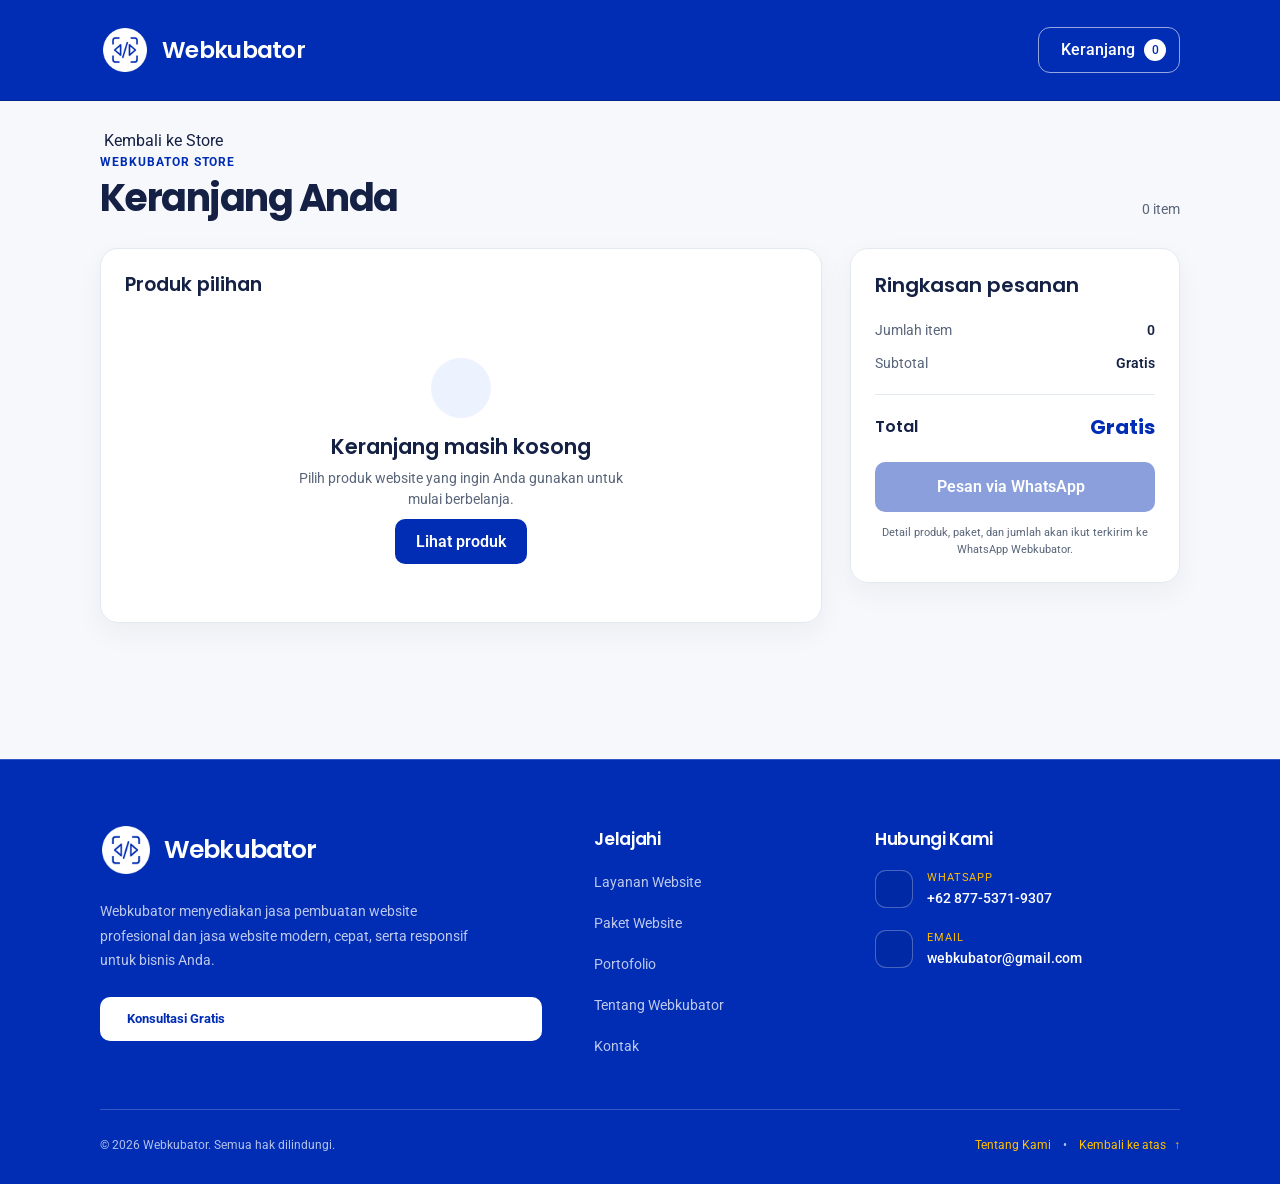
==== store/cart.html @ 98b0c4ca "feat: add cart and product variants" ====
<!doctype html>
<html lang="id">
<head>
  <meta charset="utf-8">
  <meta name="viewport" content="width=device-width, initial-scale=1">
  <meta name="theme-color" content="#012db5">
  <meta name="description" content="Keranjang produk website siap pakai Webkubator.">
  <meta name="robots" content="noindex,follow">
  <link rel="icon" type="image/png" href="../assets/images/favicon.png">
  <link rel="preconnect" href="https://fonts.googleapis.com">
  <link rel="preconnect" href="https://fonts.gstatic.com" crossorigin>
  <link rel="preconnect" href="https://cdn-uicons.flaticon.com">
  <link href="https://fonts.googleapis.com/css2?family=Poppins:wght@500;600;700&family=Roboto:wght@400;500;600;700&display=swap" rel="stylesheet">
  <link rel="stylesheet" href="https://cdn-uicons.flaticon.com/3.0.0/uicons-regular-rounded/css/uicons-regular-rounded.css">
  <link rel="stylesheet" href="store.css?v=20260922-1">
  <link rel="stylesheet" href="store-overrides.css?v=20260922-6">
  <link rel="stylesheet" href="cart.css?v=20260923-1">
  <script src="cart.js?v=20260923-1" defer></script>
  <title>Keranjang — Webkubator Store</title>
</head>
<body>
  <a class="skip-link" href="#cart-page">Lewati ke keranjang</a>
  <header class="store-header">
    <div class="container header-inner">
      <a class="brand" href="./" aria-label="Webkubator Store, kembali ke katalog">
        <span class="brand-mark"><img src="../assets/images/logo-white.webp" width="48" height="48" alt=""></span>
        <span>Webkubator</span>
      </a>
      <a class="favorites-toggle product-cart-link" id="cart-link" href="cart.html" aria-label="Keranjang belanja, 0 produk">
        <i class="fi fi-rr-shopping-cart" aria-hidden="true"></i>
        <span class="favorites-label">Keranjang</span><span class="favorites-count" id="cart-count">0</span>
      </a>
    </div>
  </header>
  <main class="container cart-main" id="cart-page">
    <a class="product-back-link" href="./"><i class="fi fi-rr-arrow-left" aria-hidden="true"></i> Kembali ke Store</a>
    <div class="cart-page-heading"><div><p class="cart-kicker">Webkubator Store</p><h1>Keranjang Anda</h1></div><span id="cart-item-count" role="status" aria-live="polite">0 produk</span></div>
    <div class="cart-layout">
      <section class="cart-list-section" aria-labelledby="cart-list-title">
        <div class="cart-list-heading"><h2 id="cart-list-title">Produk pilihan</h2><button class="cart-clear" id="cart-clear" type="button" hidden><i class="fi fi-rr-trash" aria-hidden="true"></i> Kosongkan keranjang</button></div>
        <div class="cart-items" id="cart-items"></div>
        <section class="cart-empty" id="cart-empty" hidden aria-live="polite">
          <span class="cart-empty-icon"><i class="fi fi-rr-shopping-cart" aria-hidden="true"></i></span>
          <h2>Keranjang masih kosong</h2><p>Pilih produk website yang ingin Anda gunakan untuk mulai berbelanja.</p>
          <a class="button primary" href="./">Lihat produk</a>
        </section>
      </section>
      <aside class="cart-summary" aria-labelledby="summary-title">
        <h2 id="summary-title">Ringkasan pesanan</h2>
        <div class="summary-row"><span>Jumlah item</span><strong id="summary-quantity">0</strong></div>
        <div class="summary-row"><span>Subtotal</span><strong id="summary-subtotal">Gratis</strong></div>
        <div class="summary-divider"></div>
        <div class="summary-total"><span>Total</span><strong id="summary-total">Gratis</strong></div>
        <a class="button primary cart-checkout" id="cart-checkout" href="#" target="_blank" rel="noopener" aria-disabled="true">Pesan via WhatsApp <i class="fi fi-rr-arrow-up-right" aria-hidden="true"></i></a>
        <p class="summary-note">Detail produk, paket, dan jumlah akan ikut terkirim ke WhatsApp Webkubator.</p>
      </aside>
    </div>
  </main>
  <footer class="store-footer" aria-label="Informasi Webkubator">
    <div class="store-footer-inner">
      <div class="store-footer-grid">
        <div class="store-footer-brand">
          <a class="store-footer-brand-link" href="../" aria-label="Webkubator, kembali ke halaman utama"><span class="store-footer-mark"><img src="../assets/images/logo-white.webp" alt="Webkubator" width="52" height="52"></span><span>Webkubator</span></a>
          <p class="store-footer-description">Webkubator menyediakan jasa pembuatan website profesional dan jasa website modern, cepat, serta responsif untuk bisnis Anda.</p>
          <a class="store-footer-cta" href="../#contactus"><i class="fi fi-rr-paper-plane" aria-hidden="true"></i> Konsultasi Gratis</a>
        </div>
        <nav class="store-footer-nav" aria-label="Navigasi footer"><h2 class="store-footer-heading">Jelajahi</h2><ul class="store-footer-links"><li><a href="../#service">Layanan Website</a></li><li><a href="../#pricing">Paket Website</a></li><li><a href="../portofolio/">Portofolio</a></li><li><a href="../about/">Tentang Webkubator</a></li><li><a href="../#contactus">Kontak</a></li></ul></nav>
        <div class="store-footer-contact"><h2 class="store-footer-heading">Hubungi Kami</h2><address class="store-footer-address"><a href="https://wa.me/6287753719307" target="_blank" rel="noopener"><span class="store-footer-contact-icon"><i class="fi fi-rr-phone-call" aria-hidden="true"></i></span><span><small>WhatsApp</small><strong>+62 877-5371-9307</strong></span></a><a href="mailto:webkubator@gmail.com"><span class="store-footer-contact-icon"><i class="fi fi-rr-envelope" aria-hidden="true"></i></span><span><small>Email</small><strong>webkubator@gmail.com</strong></span></a></address></div>
      </div>
      <div class="store-footer-bottom"><p>© 2026 Webkubator. Semua hak dilindungi.</p><div class="store-footer-legal"><a href="../about/">Tentang Kami</a><span aria-hidden="true">•</span><a href="#cart-page">Kembali ke atas <span aria-hidden="true">↑</span></a></div></div>
    </div>
  </footer>
</body>
</html>
---- store/store.css ----
:root{--blue:#012db5;--blue-hover:#00258e;--ink:#142044;--muted:#596579;--line:#e4e8f0;--soft:#f5f7fc;--white:#fff;--radius:16px;--heading:'Poppins',Arial,sans-serif;--body:'Roboto',Arial,sans-serif}
*{box-sizing:border-box}body{margin:0;background:var(--white);color:var(--ink);font:400 16px/1.5 var(--body)}button,input,select{font:inherit}button,a,input,select{-webkit-tap-highlight-color:transparent}button,a{touch-action:manipulation}button{cursor:pointer}button:disabled{cursor:default;opacity:.4}a{color:inherit;text-decoration:none}button{color:inherit}img{display:block;max-width:100%}button,select,input{min-height:44px}button:focus-visible,a:focus-visible,select:focus-visible,input:focus-visible{outline:3px solid var(--blue);outline-offset:4px}input[type=radio],input[type=checkbox]{min-height:0;accent-color:var(--blue)}[hidden]{display:none!important}h1,h2,h3,p{margin:0}h1,h2,h3{font-family:var(--heading);font-weight:600}button{transition:background .18s,color .18s,border-color .18s,box-shadow .18s}.icon{width:22px;height:22px;fill:none;stroke:currentColor;stroke-width:1.8;stroke-linecap:round;stroke-linejoin:round;flex-shrink:0}.icon-library{position:absolute;width:0;height:0;overflow:hidden}.container{width:min(1080px,calc(100% - 64px));margin-inline:auto}.skip-link{position:fixed;top:-100px;left:16px;padding:12px 20px;background:var(--blue);color:var(--white);z-index:50}.skip-link:focus{top:12px}
.store-header{border-bottom:1px solid var(--line);background:var(--white)}.header-inner{min-height:100px;display:flex;justify-content:space-between;align-items:center;gap:20px}.brand{display:flex;align-items:center;gap:12px;font:600 23px/1 var(--heading);letter-spacing:-.7px}.brand-mark{display:grid;place-items:center;width:50px;height:50px;border-radius:50%;background:var(--blue)}.brand-mark img{width:44px;height:44px;object-fit:contain}.store-tag{align-self:center;padding:6px 9px;border-radius:6px;background:#edf2ff;color:var(--blue);font:500 12px/1 var(--heading);letter-spacing:0;margin-left:3px}.favorites-toggle{display:flex;align-items:center;justify-content:center;gap:9px;min-height:46px;background:var(--white);border:1px solid var(--line);border-radius:12px;padding:9px 13px;color:var(--ink);font-weight:500}.favorites-toggle:hover{border-color:var(--blue);color:var(--blue)}.favorites-toggle[aria-pressed=true]{background:var(--blue);border-color:var(--blue);color:var(--white)}.favorites-count{display:grid;place-items:center;min-width:22px;height:22px;border-radius:50%;font-size:12px;background:#edf2ff;color:var(--blue)}
.store-main{padding-top:32px}.search-row{display:flex;align-items:flex-end;gap:12px}.search-field{flex:1;min-width:0}.search-field>label{display:block;font-size:13px;font-weight:500;margin-bottom:7px;color:var(--muted)}.search-input-wrap{display:flex;align-items:center;border:1px solid #c9d1e0;border-radius:12px;padding-left:18px;gap:12px;background:var(--white);box-shadow:0 3px 8px #14204404}.search-input-wrap:focus-within{border-color:var(--blue);box-shadow:0 0 0 3px #012db514}.search-input-wrap>.icon{color:var(--muted)}.search-input-wrap input{width:100%;height:54px;min-width:0;border:0;background:transparent;padding:12px 14px 12px 0;color:var(--ink);outline:none!important}.search-input-wrap input::placeholder{color:var(--muted)}.filter-toggle{display:flex;align-items:center;justify-content:center;gap:10px;height:56px;padding:12px 22px;background:var(--blue);color:var(--white);border:1px solid var(--blue);border-radius:12px;font-weight:500}.filter-toggle:hover{background:var(--blue-hover)}.filter-count{font-size:12px;background:white;color:var(--blue);border-radius:50%;width:20px;height:20px;line-height:20px}
.category-slider{display:flex;align-items:center;gap:10px;margin:24px 0 32px;min-width:0}.category-track{display:flex;align-items:stretch;gap:10px;min-width:0;flex:1;overflow-x:auto;scroll-snap-type:x proximity;scrollbar-width:thin;scrollbar-color:#dbe2f0 transparent;padding:5px 3px 10px;overscroll-behavior-x:contain}.category{flex-shrink:0;scroll-snap-align:start;display:flex;align-items:center;justify-content:center;gap:9px;min-height:48px;padding:9px 16px;border:1px solid var(--line);border-radius:10px;background:var(--white);font-size:14px;font-weight:500;white-space:nowrap}.category>.icon{width:19px;height:19px;color:var(--muted)}.category:hover{border-color:#7d99ec;background:var(--soft)}.category[aria-pressed=true]{background:var(--blue);color:var(--white);border-color:var(--blue);box-shadow:0 4px 10px #012db51a}.category[aria-pressed=true]>.icon{color:inherit}.slider-arrow{display:grid;place-items:center;width:44px;flex-shrink:0;border:1px solid var(--line);background:var(--white);border-radius:50%;margin-bottom:5px}.slider-arrow:hover:not(:disabled){background:var(--soft);border-color:var(--blue);color:var(--blue)}.slider-arrow.previous .icon{transform:rotate(180deg)}
.catalog{scroll-margin-top:20px;min-height:380px}.catalog-heading{display:flex;justify-content:space-between;align-items:center;gap:16px;margin-bottom:10px}.catalog-heading h1{font-size:24px;letter-spacing:-.7px}.catalog-heading>span{font-size:14px;color:var(--muted);white-space:nowrap}.demo-note{font-size:13px;color:var(--muted);margin-bottom:24px;max-width:65ch}.active-filters{display:flex;align-items:center;flex-wrap:wrap;gap:8px 16px;margin-bottom:20px;font-size:14px;color:var(--muted)}.active-filters button{border:0;background:transparent;color:var(--blue);text-decoration:underline;padding:0 4px;font-weight:500}.product-grid{display:grid;grid-template-columns:repeat(2,minmax(0,1fr));gap:28px 24px;min-height:100px}.product-card{min-width:0;background:var(--white);border:1px solid var(--line);border-radius:var(--radius);padding:10px;box-shadow:0 4px 18px #16224505;transition:box-shadow .2s,border-color .2s}.product-card:hover{border-color:#b1c3ee;box-shadow:0 8px 24px #1622450d}.product-visual{position:relative;aspect-ratio:16/9;border-radius:10px;overflow:hidden;background:var(--soft)}.product-visual img{width:100%;height:100%;object-fit:cover}.product-favorite{position:absolute;right:10px;top:10px;width:44px;height:44px;min-height:44px;display:grid;place-items:center;background:var(--white);color:#344563;border:1px solid #e4e8f0;border-radius:50%;box-shadow:0 2px 8px #14204410}.product-favorite:hover{color:var(--blue);background:#edf2ff}.product-favorite[aria-pressed=true]{color:var(--blue);border-color:#ccd8ff}.product-favorite[aria-pressed=true] .icon{fill:currentColor}.product-info{padding:18px 10px 12px}.product-category{display:block;font-size:12px;font-weight:500;color:var(--muted);margin-bottom:5px}.product-info h2{font-size:19px;line-height:1.5;letter-spacing:-.4px;overflow-wrap:anywhere;margin-bottom:9px}.price-line{display:flex;flex-wrap:wrap;align-items:baseline;gap:5px 10px;font-variant-numeric:tabular-nums}.current-price{color:var(--blue);font-weight:700;font-size:20px}.old-price{font-size:14px;color:var(--muted)}.price-free{display:inline-flex;align-items:center;background:#edf2ff;border-radius:6px;padding:2px 9px;font-size:17px}.empty-state{text-align:center;padding:55px 16px 64px}.empty-icon{width:64px;height:64px;display:grid;place-items:center;margin:0 auto 20px;background:#edf2ff;color:var(--blue);border-radius:50%}.empty-icon .icon{width:28px;height:28px}.empty-state h2{font-size:21px;margin-bottom:8px}.empty-state p{color:var(--muted);margin-bottom:22px}.button{border:1px solid transparent;border-radius:10px;min-height:48px;padding:12px 20px;font-weight:600}.primary{background:var(--blue);color:white}.primary:hover{background:var(--blue-hover)}.secondary{background:var(--white);color:var(--ink);border-color:#c9d1e0}.secondary:hover{background:var(--soft)}.notice{padding:24px;border:1px solid var(--line);border-radius:var(--radius);margin:20px 0}.store-footer{display:flex;justify-content:space-between;gap:16px;border-top:1px solid var(--line);margin-top:56px;padding:24px 0 32px;color:var(--muted);font-size:13px}.store-footer a{color:var(--blue);min-height:44px;display:flex;align-items:center;gap:8px}.store-footer>span{padding-top:12px}
dialog{width:min(440px,calc(100% - 32px));border:0;border-radius:22px;padding:28px;color:var(--ink);background:var(--white);box-shadow:0 24px 80px #0c1b4440;max-height:calc(100dvh - 32px);overflow-y:auto}dialog::backdrop{background:#0c183e80}dialog[open]{animation:dialog-enter .2s ease-out}.dialog-heading{display:flex;align-items:center;justify-content:space-between;gap:16px;margin-bottom:24px}.dialog-heading h2{font-size:22px}.icon-button{width:44px;display:grid;place-items:center;background:var(--soft);border:0;border-radius:50%}fieldset{border:0;padding:0;margin:0 0 24px}legend,.sort-label{font-weight:600;margin-bottom:12px;display:block}.price-options{display:grid;grid-template-columns:repeat(3,1fr);gap:10px}.price-options label{position:relative;display:flex;align-items:center;justify-content:center;border:1px solid #c9d1e0;border-radius:10px;min-height:48px;cursor:pointer;gap:7px;font-size:14px}.price-options label:has(:checked){border-color:var(--blue);color:var(--blue);background:#edf2ff}.price-options input{width:15px;height:15px;margin:0}.discount-option{display:flex;align-items:center;gap:10px;min-height:44px;margin-bottom:24px;cursor:pointer}.discount-option input{width:18px;height:18px}select{display:block;width:100%;height:50px;padding:8px 12px;background:var(--white);border:1px solid #c9d1e0;color:var(--ink);border-radius:10px}.dialog-actions{display:grid;grid-template-columns:1fr 2fr;gap:12px;margin-top:32px}.toast{position:fixed;bottom:24px;left:50%;transform:translate(-50%,12px);z-index:10;max-width:calc(100% - 32px);padding:12px 18px;border-radius:12px;background:var(--ink);color:var(--white);font-size:14px;opacity:0;pointer-events:none;transition:opacity .2s,transform .2s}.toast.is-visible{opacity:1;transform:translate(-50%,0)}@keyframes dialog-enter{from{opacity:0;transform:translateY(10px)}to{opacity:1;transform:translateY(0)}}
@media(max-width:700px){.container{width:calc(100% - 32px)}.header-inner{min-height:80px;gap:12px}.brand{font-size:20px;gap:9px}.brand-mark{width:42px;height:42px}.brand-mark img{width:38px;height:38px}.store-tag{font-size:10px;margin-left:0;padding:5px 6px}.favorites-label{display:none}.favorites-toggle{padding:8px;gap:5px;min-width:48px;border:0}.favorites-toggle>.icon{width:23px;height:23px}.favorites-count{min-width:18px;height:18px;font-size:11px}.store-main{padding-top:22px}.search-input-wrap{padding-left:13px;gap:9px}.search-input-wrap input{height:50px;font-size:16px}.filter-toggle{height:52px;padding:10px 13px;gap:6px}.filter-toggle .icon{width:21px}.search-row{gap:9px}.category-slider{gap:0;margin:18px 0 24px}.slider-arrow{display:none}.category-track{gap:8px;margin-inline:-3px;padding-bottom:8px}.category{min-height:46px;font-size:13px;padding:9px 12px;gap:7px}.catalog-heading h1{font-size:21px}.catalog-heading>span{font-size:12px}.demo-note{font-size:12px;line-height:1.55;margin-bottom:20px}.product-grid{gap:16px 12px}.product-card{padding:6px;border-radius:13px}.product-visual{border-radius:8px}.product-favorite{top:5px;right:5px;background:#ffffffed;width:44px;height:44px}.product-favorite .icon{width:20px;height:20px}.product-info{padding:12px 5px 9px}.product-category{font-size:11px;margin-bottom:4px}.product-info h2{font-size:14px;line-height:1.5;letter-spacing:-.2px;margin-bottom:7px}.current-price{font-size:16px}.old-price{font-size:12px}.price-free{font-size:14px;padding:2px 7px}.price-line{gap:2px 6px}.store-footer{margin-top:36px;font-size:12px;flex-wrap:wrap}.store-footer>span{padding-top:12px}dialog{padding:24px 20px}.toast{width:max-content;text-align:center}}
@media(max-width:359px){.container{width:calc(100% - 24px)}.brand{font-size:17px;gap:7px}.store-tag{display:none}.product-grid{gap:12px 8px}.product-info h2{font-size:13px}.filter-toggle{padding-inline:10px}.product-info{padding-inline:3px}}
@media(prefers-reduced-motion:reduce){*,*::before,*::after{animation:none!important;transition:none!important;scroll-behavior:auto!important}}
---- store/store-overrides.css ----
:root{--blue:#012db5;--blue-hover:#00258e;--ink:#142044;--muted:#596579;--line:#e4e8f0;--soft:#f5f7fc;--page:#f7f8fc;--white:#fff;--radius:16px;--heading:'Poppins',Arial,sans-serif;--body:'Roboto',Arial,sans-serif}
*{box-sizing:border-box}
body{margin:0;background:var(--page);color:var(--ink);font:400 16px/1.5 var(--body)}
button,input,select{font:inherit}button,a,input,select{-webkit-tap-highlight-color:transparent}button,a{touch-action:manipulation}button{cursor:pointer}button:disabled{cursor:default;opacity:.4}a{color:inherit;text-decoration:none}button{color:inherit}img{display:block;max-width:100%}button,select,input{min-height:44px}button:focus-visible,a:focus-visible,select:focus-visible,input:focus-visible{outline:3px solid var(--blue);outline-offset:4px}input[type=radio],input[type=checkbox]{min-height:0;accent-color:var(--blue)}[hidden]{display:none!important}h1,h2,h3,p{margin:0}h1,h2,h3{font-family:var(--heading);font-weight:600}button{transition:background .18s,color .18s,border-color .18s,box-shadow .18s}
.icon{width:22px;height:22px;fill:none;stroke:currentColor;stroke-width:1.8;stroke-linecap:round;stroke-linejoin:round;flex-shrink:0}.icon-library{position:absolute;width:0;height:0;overflow:hidden}.container{width:min(1080px,calc(100% - 64px));margin-inline:auto}.skip-link{position:fixed;top:-100px;left:16px;padding:12px 20px;background:var(--blue);color:var(--white);z-index:50}.skip-link:focus{top:12px}
.store-header{border-bottom:1px solid #00258e;background:var(--blue);color:var(--white)}
.brand{color:var(--white)}
.store-tag{border-color:rgba(255,255,255,.42);background:transparent;color:var(--white)}
.favorites-toggle{background:transparent;border-color:rgba(255,255,255,.58);color:var(--white)}
.favorites-toggle:hover,.favorites-toggle[aria-pressed=true]{background:rgba(255,255,255,.14);border-color:var(--white);color:var(--white)}
.favorites-count{background:var(--white);color:var(--blue)}
.catalog-heading{margin-bottom:24px}
.catalog-heading>span{font-size:14px;color:var(--muted);white-space:nowrap}
.reset-filters{min-height:42px;padding:8px 14px;border:1px solid #c9d1e0;border-radius:9px;background:var(--white);color:var(--blue);font-size:13px;font-weight:600}
.reset-filters:hover{border-color:var(--blue);background:#edf2ff}
.product-card{box-shadow:0 4px 18px #16224512}
.product-card:hover{box-shadow:0 8px 24px #1622451c}
.product-card{cursor:pointer}
.product-card:focus-visible{outline:3px solid var(--blue);outline-offset:4px}
.product-preview{position:absolute;right:10px;bottom:10px;width:36px;height:36px;min-height:36px;padding:0;display:grid;place-items:center;border:1px solid #dfe5f0;border-radius:50%;background:#ffffffed;color:var(--blue);box-shadow:0 3px 10px #14204418;opacity:.9;transition:transform .18s,opacity .18s}
.product-preview:hover,.product-preview:focus-visible{opacity:1;transform:scale(1.06)}
.product-preview>i.fi{font-size:17px}
.preview-dialog{width:min(1000px,calc(100% - 32px));padding:18px;border-radius:20px}
.preview-dialog .dialog-heading{margin-bottom:12px}
.preview-dialog #preview-image{display:block;width:100%;height:auto;max-height:calc(100dvh - 150px);object-fit:contain;border-radius:12px;background:var(--soft)}
i.fi{display:inline-flex;align-items:center;justify-content:center;font-size:18px;line-height:1;flex-shrink:0}
.favorites-toggle>i.fi{font-size:22px}
.filter-toggle>i.fi{font-size:18px}
.search-input-wrap>i.fi{color:var(--muted);font-size:18px}
.category>i.fi{width:19px;height:19px;color:var(--muted);font-size:17px}
.category[aria-pressed=true]>i.fi{color:inherit}
.slider-arrow>i.fi{font-size:18px}
.slider-arrow.previous>i.fi{transform:rotate(180deg)}
.product-favorite>i.fi{font-size:20px}
.icon-button>i.fi{font-size:20px}
.empty-icon>i.fi{font-size:28px}
.store-footer{display:block;margin-top:64px;padding:64px 0 24px;background:var(--blue);border-top:1px solid rgba(255,255,255,.2);color:var(--white)}
.store-footer-inner{width:min(1080px,calc(100% - 64px));margin-inline:auto}
.store-footer-grid{display:grid;grid-template-columns:minmax(0,1.45fr) minmax(150px,.75fr) minmax(0,1fr);gap:52px;padding-bottom:48px}
.store-footer .store-footer-brand-link{display:inline-flex;align-items:center;gap:12px;color:var(--white);font:600 25px/1.1 var(--heading);letter-spacing:-.035em}
.store-footer-mark{display:grid;place-items:center;width:52px;height:52px}
.store-footer-mark img{width:48px;height:48px;object-fit:contain}
.store-footer-description{max-width:370px;margin:20px 0 24px;color:rgba(255,255,255,.74);font-size:14px;line-height:1.75}
.store-footer-cta{display:inline-flex;align-items:center;gap:9px;min-height:46px;padding:11px 18px;border:1px solid rgba(255,255,255,.84);border-radius:10px;background:var(--white);color:var(--blue);font-weight:700;transition:background .2s,color .2s,transform .2s}
.store-footer-cta:hover,.store-footer-cta:focus-visible{background:#edf2ff;color:var(--blue);transform:translateY(-2px)}
.store-footer-cta>i.fi{font-size:15px}
.store-footer-heading{margin:5px 0 18px;color:var(--white);font:600 17px/1.2 var(--heading);letter-spacing:-.02em}
.store-footer-links{display:grid;gap:11px;padding:0;margin:0;list-style:none}
.store-footer-links a{display:inline-flex;width:max-content;min-height:30px;align-items:center;color:rgba(255,255,255,.74);font-size:14px;transition:color .2s,transform .2s}
.store-footer-links a:hover,.store-footer-links a:focus-visible{color:var(--white);transform:translateX(3px)}
.store-footer-address{display:grid;gap:16px;margin:0;font-style:normal}
.store-footer-address a{display:grid;grid-template-columns:40px 1fr;gap:12px;align-items:center;min-height:44px;color:rgba(255,255,255,.74);transition:color .2s,transform .2s}
.store-footer-address a:hover,.store-footer-address a:focus-visible{color:var(--white);transform:translateX(3px)}
.store-footer-contact-icon{display:grid;place-items:center;width:38px;height:38px;border:1px solid rgba(255,255,255,.28);border-radius:11px;background:rgba(0,37,142,.38);color:#ffbe00}
.store-footer-contact-icon>i.fi{font-size:15px}
.store-footer-address small,.store-footer-address strong{display:block}
.store-footer-address small{margin-bottom:2px;color:#ffbe00;font-size:11px;letter-spacing:.08em;text-transform:uppercase}
.store-footer-address strong{color:var(--white);font:500 14px/1.4 var(--body)}
.store-footer-bottom{display:flex;justify-content:space-between;align-items:center;gap:20px;padding-top:20px;border-top:1px solid rgba(255,255,255,.2);color:rgba(255,255,255,.7);font-size:12px}
.store-footer-bottom p{margin:0}
.store-footer-legal{display:flex;align-items:center;gap:12px}
.store-footer-legal a{min-height:30px;display:inline-flex;align-items:center;color:#ffbe00;transition:color .2s}
.store-footer-legal a:hover,.store-footer-legal a:focus-visible{color:var(--white)}
@media(max-width:700px){
  .container{width:calc(100% - 20px)}
  .store-main{padding-inline:0}
  .store-footer{margin-top:48px;padding:50px 0 22px}
  .store-footer-inner{width:calc(100% - 20px)}
  .store-footer-grid{grid-template-columns:1fr;gap:34px;padding-bottom:34px}
  .store-footer-brand-link{font-size:22px}
  .store-footer-description{margin:16px 0 20px}
  .store-footer-cta{width:100%;max-width:300px}
  .store-footer-bottom{align-items:flex-start;flex-direction:column;gap:12px}
  .store-footer-bottom p{font-size:11px}
  .store-footer-legal{flex-wrap:wrap;gap:9px;font-size:11px}
  .category-track{margin-inline:0}
  .catalog-heading{margin-bottom:20px}
  .catalog-heading>span{font-size:12px}
  .favorites-toggle>i.fi{font-size:23px}
  .product-category{font-size:10px}
  .product-info h2{font-size:12px;line-height:1.35;display:-webkit-box;-webkit-box-orient:vertical;-webkit-line-clamp:2;overflow:hidden}
  .product-preview{right:6px;bottom:6px;width:32px;height:32px;min-height:32px}
}
@media(min-width:901px){
  .product-grid{grid-template-columns:repeat(4,minmax(0,1fr));gap:24px 18px}
  .product-info h2{font-size:17px}
}
---- store/cart.css ----
.cart-main{padding-top:28px;padding-bottom:72px}.cart-page-heading{display:flex;align-items:end;justify-content:space-between;gap:20px;margin-bottom:28px}.cart-kicker{margin-bottom:5px;color:var(--blue);font-size:12px;font-weight:700;letter-spacing:.08em;text-transform:uppercase}.cart-page-heading h1{color:var(--ink);font:700 clamp(26px,3vw,38px)/1.15 var(--heading);letter-spacing:-.04em}.cart-page-heading>span{color:var(--muted);font-size:14px}.cart-layout{display:grid;grid-template-columns:minmax(0,1fr) 330px;align-items:start;gap:28px}.cart-list-section{min-width:0;padding:24px;border:1px solid var(--line);border-radius:18px;background:var(--white);box-shadow:0 10px 28px #1420440d}.cart-list-heading{display:flex;align-items:center;justify-content:space-between;gap:16px;margin-bottom:18px}.cart-list-heading h2{font:600 19px/1.25 var(--heading)}.cart-clear{display:inline-flex;align-items:center;gap:7px;min-height:40px;padding:8px 11px;border:1px solid #f2c6cd;border-radius:9px;background:#fff7f8;color:#b42336;font-size:12px;font-weight:700}.cart-clear:hover,.cart-clear:focus-visible{background:#ffedf0}.cart-clear>i.fi{font-size:14px}.cart-items{display:grid;gap:14px}.cart-item{display:grid;grid-template-columns:118px minmax(0,1fr) auto;gap:16px;align-items:center;padding:12px;border:1px solid var(--line);border-radius:14px;background:#fff}.cart-item-media{overflow:hidden;aspect-ratio:16/10;border-radius:9px;background:var(--soft)}.cart-item-media img{width:100%;height:100%;object-fit:cover}.cart-item-main{min-width:0}.cart-item-title{display:block;margin-bottom:4px;color:var(--ink);font:600 16px/1.3 var(--heading);overflow:hidden;text-overflow:ellipsis;white-space:nowrap}.cart-item-title:hover,.cart-item-title:focus-visible{color:var(--blue)}.cart-item-category{display:block;margin-bottom:10px;color:var(--muted);font-size:12px}.cart-item-price{display:flex;align-items:baseline;gap:8px;flex-wrap:wrap;color:var(--blue);font-size:14px;font-weight:700}.cart-item-price del{color:var(--muted);font-size:11px;font-weight:400}.cart-item-side{display:flex;flex-direction:column;align-items:flex-end;gap:14px}.cart-item-total{color:var(--ink);font:700 15px/1.2 var(--heading);font-variant-numeric:tabular-nums;white-space:nowrap}.cart-quantity{display:flex;align-items:center;overflow:hidden;border:1px solid var(--line);border-radius:9px}.cart-quantity button{width:34px;height:36px;min-height:36px;border:0;background:transparent;color:var(--blue);font-size:18px}.cart-quantity button:hover,.cart-quantity button:focus-visible{background:#edf2ff}.cart-quantity span{display:grid;place-items:center;width:30px;height:36px;border-inline:1px solid var(--line);color:var(--ink);font-size:13px;font-weight:700}.cart-remove{display:inline-flex;align-items:center;gap:5px;min-height:32px;padding:4px 7px;border:0;background:transparent;color:#b42336;font-size:12px;font-weight:600}.cart-remove:hover,.cart-remove:focus-visible{text-decoration:underline}.cart-remove>i.fi{font-size:13px}.cart-empty{padding:44px 18px;text-align:center}.cart-empty-icon{display:grid;place-items:center;width:60px;height:60px;margin:0 auto 16px;border-radius:50%;background:#edf2ff;color:var(--blue)}.cart-empty-icon>i.fi{font-size:23px}.cart-empty h2{margin-bottom:7px;font:600 21px/1.25 var(--heading)}.cart-empty p{max-width:360px;margin:0 auto 20px;color:var(--muted);font-size:14px}.cart-summary{position:sticky;top:24px;padding:24px;border:1px solid var(--line);border-radius:18px;background:var(--white);box-shadow:0 10px 28px #1420440d}.cart-summary h2{margin-bottom:22px;font:600 20px/1.25 var(--heading)}.summary-row,.summary-total{display:flex;align-items:center;justify-content:space-between;gap:16px;color:var(--muted);font-size:14px}.summary-row+ .summary-row{margin-top:12px}.summary-row strong{color:var(--ink);font-weight:600}.summary-divider{height:1px;margin:20px 0;border-top:1px solid var(--line)}.summary-total{color:var(--ink);font:600 16px/1.25 var(--heading)}.summary-total strong{color:var(--blue);font-size:20px}.cart-checkout{display:flex;align-items:center;justify-content:center;gap:8px;width:100%;margin-top:22px;text-align:center}.cart-checkout[aria-disabled=true]{pointer-events:none;opacity:.45}.cart-checkout>i.fi{font-size:14px}.summary-note{margin-top:12px;color:var(--muted);font-size:11px;line-height:1.55;text-align:center}.cart-empty[hidden],.cart-clear[hidden]{display:none}
@media(max-width:900px){.cart-layout{grid-template-columns:1fr}.cart-summary{position:static}.cart-list-section{padding:20px}.cart-summary{padding:20px}}
@media(max-width:600px){.cart-main{padding-top:16px;padding-bottom:42px}.cart-page-heading{align-items:flex-start;flex-direction:column;gap:7px;margin-bottom:20px}.cart-page-heading h1{font-size:28px}.cart-layout{gap:16px}.cart-list-section{padding:14px}.cart-list-heading{align-items:flex-start;flex-direction:column;gap:9px}.cart-list-heading h2{font-size:17px}.cart-clear{width:100%;justify-content:center}.cart-item{grid-template-columns:82px minmax(0,1fr);gap:11px;padding:9px}.cart-item-media{grid-row:span 2}.cart-item-title{font-size:13px}.cart-item-category{margin-bottom:7px;font-size:10px}.cart-item-price{font-size:12px;gap:5px}.cart-item-side{grid-column:2;flex-direction:row;align-items:center;justify-content:space-between;gap:8px}.cart-item-total{font-size:13px}.cart-quantity button{width:30px}.cart-quantity span{width:26px}.cart-remove{font-size:11px}.cart-summary{padding:18px}.summary-total strong{font-size:18px}}
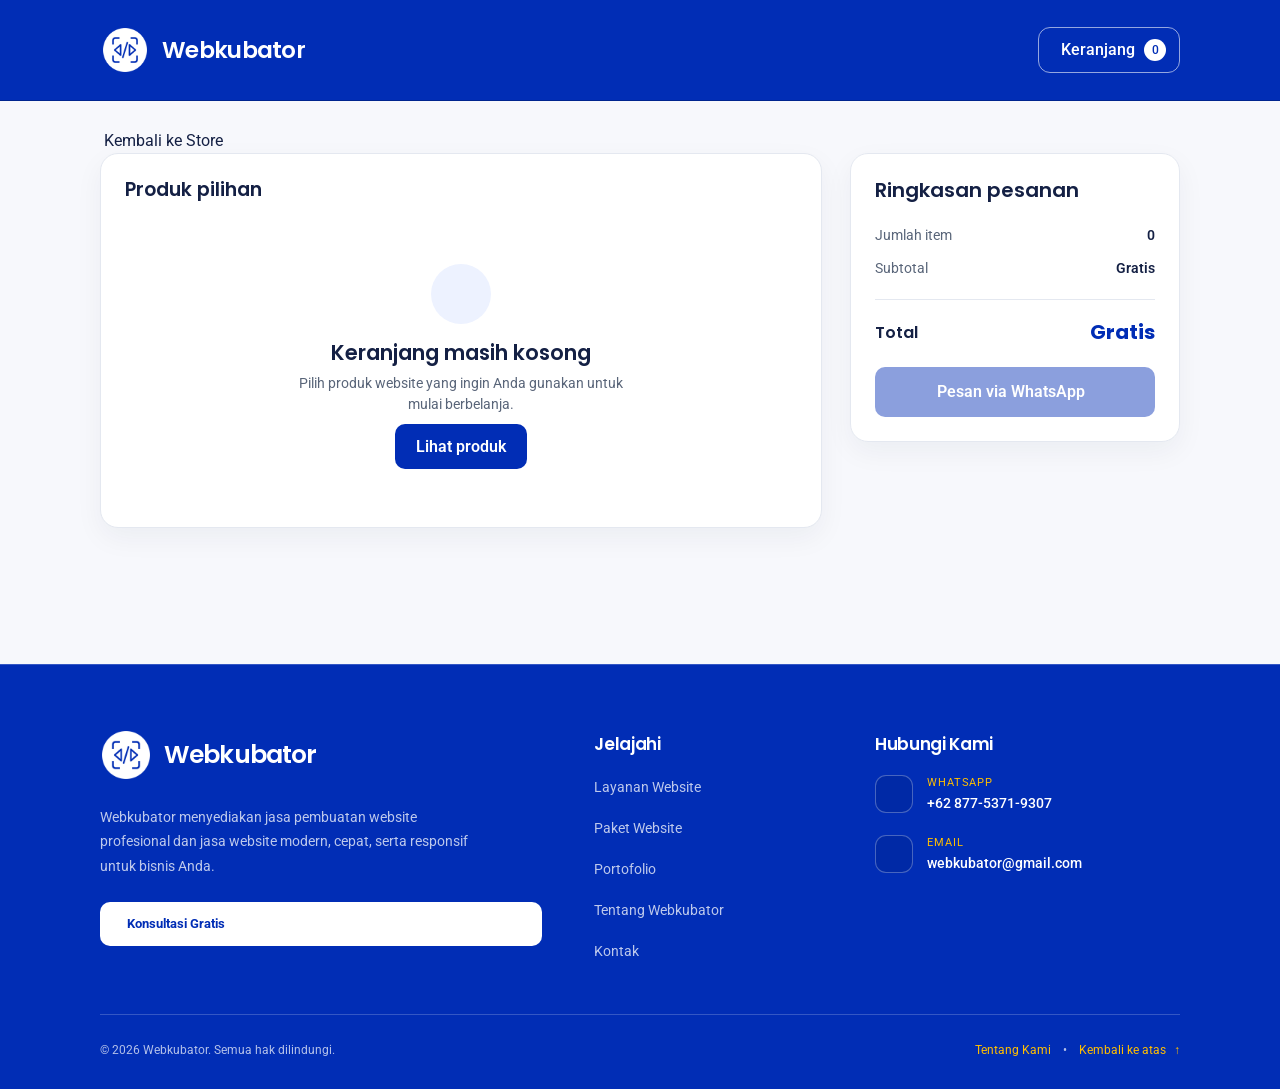
==== commit dd5b2f4c: "style: refine store detail and cart layout" ====
--- a/store/cart.html
+++ b/store/cart.html
@@ -14,8 +14,8 @@
   <link rel="stylesheet" href="https://cdn-uicons.flaticon.com/3.0.0/uicons-regular-rounded/css/uicons-regular-rounded.css">
   <link rel="stylesheet" href="store.css?v=20260922-1">
   <link rel="stylesheet" href="store-overrides.css?v=20260922-6">
-  <link rel="stylesheet" href="cart.css?v=20260923-1">
-  <script src="cart.js?v=20260923-1" defer></script>
+  <link rel="stylesheet" href="cart.css?v=20260923-2">
+  <script src="cart.js?v=20260923-2" defer></script>
   <title>Keranjang — Webkubator Store</title>
 </head>
 <body>
@@ -34,7 +34,6 @@
   </header>
   <main class="container cart-main" id="cart-page">
     <a class="product-back-link" href="./"><i class="fi fi-rr-arrow-left" aria-hidden="true"></i> Kembali ke Store</a>
-    <div class="cart-page-heading"><div><p class="cart-kicker">Webkubator Store</p><h1>Keranjang Anda</h1></div><span id="cart-item-count" role="status" aria-live="polite">0 produk</span></div>
     <div class="cart-layout">
       <section class="cart-list-section" aria-labelledby="cart-list-title">
         <div class="cart-list-heading"><h2 id="cart-list-title">Produk pilihan</h2><button class="cart-clear" id="cart-clear" type="button" hidden><i class="fi fi-rr-trash" aria-hidden="true"></i> Kosongkan keranjang</button></div>
@@ -52,7 +51,6 @@
         <div class="summary-divider"></div>
         <div class="summary-total"><span>Total</span><strong id="summary-total">Gratis</strong></div>
         <a class="button primary cart-checkout" id="cart-checkout" href="#" target="_blank" rel="noopener" aria-disabled="true">Pesan via WhatsApp <i class="fi fi-rr-arrow-up-right" aria-hidden="true"></i></a>
-        <p class="summary-note">Detail produk, paket, dan jumlah akan ikut terkirim ke WhatsApp Webkubator.</p>
       </aside>
     </div>
   </main>
--- a/store/cart.css
+++ b/store/cart.css
@@ -1,4 +1,4 @@
 .cart-main{padding-top:28px;padding-bottom:72px}.cart-page-heading{display:flex;align-items:end;justify-content:space-between;gap:20px;margin-bottom:28px}.cart-kicker{margin-bottom:5px;color:var(--blue);font-size:12px;font-weight:700;letter-spacing:.08em;text-transform:uppercase}.cart-page-heading h1{color:var(--ink);font:700 clamp(26px,3vw,38px)/1.15 var(--heading);letter-spacing:-.04em}.cart-page-heading>span{color:var(--muted);font-size:14px}.cart-layout{display:grid;grid-template-columns:minmax(0,1fr) 330px;align-items:start;gap:28px}.cart-list-section{min-width:0;padding:24px;border:1px solid var(--line);border-radius:18px;background:var(--white);box-shadow:0 10px 28px #1420440d}.cart-list-heading{display:flex;align-items:center;justify-content:space-between;gap:16px;margin-bottom:18px}.cart-list-heading h2{font:600 19px/1.25 var(--heading)}.cart-clear{display:inline-flex;align-items:center;gap:7px;min-height:40px;padding:8px 11px;border:1px solid #f2c6cd;border-radius:9px;background:#fff7f8;color:#b42336;font-size:12px;font-weight:700}.cart-clear:hover,.cart-clear:focus-visible{background:#ffedf0}.cart-clear>i.fi{font-size:14px}.cart-items{display:grid;gap:14px}.cart-item{display:grid;grid-template-columns:118px minmax(0,1fr) auto;gap:16px;align-items:center;padding:12px;border:1px solid var(--line);border-radius:14px;background:#fff}.cart-item-media{overflow:hidden;aspect-ratio:16/10;border-radius:9px;background:var(--soft)}.cart-item-media img{width:100%;height:100%;object-fit:cover}.cart-item-main{min-width:0}.cart-item-title{display:block;margin-bottom:4px;color:var(--ink);font:600 16px/1.3 var(--heading);overflow:hidden;text-overflow:ellipsis;white-space:nowrap}.cart-item-title:hover,.cart-item-title:focus-visible{color:var(--blue)}.cart-item-category{display:block;margin-bottom:10px;color:var(--muted);font-size:12px}.cart-item-price{display:flex;align-items:baseline;gap:8px;flex-wrap:wrap;color:var(--blue);font-size:14px;font-weight:700}.cart-item-price del{color:var(--muted);font-size:11px;font-weight:400}.cart-item-side{display:flex;flex-direction:column;align-items:flex-end;gap:14px}.cart-item-total{color:var(--ink);font:700 15px/1.2 var(--heading);font-variant-numeric:tabular-nums;white-space:nowrap}.cart-quantity{display:flex;align-items:center;overflow:hidden;border:1px solid var(--line);border-radius:9px}.cart-quantity button{width:34px;height:36px;min-height:36px;border:0;background:transparent;color:var(--blue);font-size:18px}.cart-quantity button:hover,.cart-quantity button:focus-visible{background:#edf2ff}.cart-quantity span{display:grid;place-items:center;width:30px;height:36px;border-inline:1px solid var(--line);color:var(--ink);font-size:13px;font-weight:700}.cart-remove{display:inline-flex;align-items:center;gap:5px;min-height:32px;padding:4px 7px;border:0;background:transparent;color:#b42336;font-size:12px;font-weight:600}.cart-remove:hover,.cart-remove:focus-visible{text-decoration:underline}.cart-remove>i.fi{font-size:13px}.cart-empty{padding:44px 18px;text-align:center}.cart-empty-icon{display:grid;place-items:center;width:60px;height:60px;margin:0 auto 16px;border-radius:50%;background:#edf2ff;color:var(--blue)}.cart-empty-icon>i.fi{font-size:23px}.cart-empty h2{margin-bottom:7px;font:600 21px/1.25 var(--heading)}.cart-empty p{max-width:360px;margin:0 auto 20px;color:var(--muted);font-size:14px}.cart-summary{position:sticky;top:24px;padding:24px;border:1px solid var(--line);border-radius:18px;background:var(--white);box-shadow:0 10px 28px #1420440d}.cart-summary h2{margin-bottom:22px;font:600 20px/1.25 var(--heading)}.summary-row,.summary-total{display:flex;align-items:center;justify-content:space-between;gap:16px;color:var(--muted);font-size:14px}.summary-row+ .summary-row{margin-top:12px}.summary-row strong{color:var(--ink);font-weight:600}.summary-divider{height:1px;margin:20px 0;border-top:1px solid var(--line)}.summary-total{color:var(--ink);font:600 16px/1.25 var(--heading)}.summary-total strong{color:var(--blue);font-size:20px}.cart-checkout{display:flex;align-items:center;justify-content:center;gap:8px;width:100%;margin-top:22px;text-align:center}.cart-checkout[aria-disabled=true]{pointer-events:none;opacity:.45}.cart-checkout>i.fi{font-size:14px}.summary-note{margin-top:12px;color:var(--muted);font-size:11px;line-height:1.55;text-align:center}.cart-empty[hidden],.cart-clear[hidden]{display:none}
 @media(max-width:900px){.cart-layout{grid-template-columns:1fr}.cart-summary{position:static}.cart-list-section{padding:20px}.cart-summary{padding:20px}}
-@media(max-width:600px){.cart-main{padding-top:16px;padding-bottom:42px}.cart-page-heading{align-items:flex-start;flex-direction:column;gap:7px;margin-bottom:20px}.cart-page-heading h1{font-size:28px}.cart-layout{gap:16px}.cart-list-section{padding:14px}.cart-list-heading{align-items:flex-start;flex-direction:column;gap:9px}.cart-list-heading h2{font-size:17px}.cart-clear{width:100%;justify-content:center}.cart-item{grid-template-columns:82px minmax(0,1fr);gap:11px;padding:9px}.cart-item-media{grid-row:span 2}.cart-item-title{font-size:13px}.cart-item-category{margin-bottom:7px;font-size:10px}.cart-item-price{font-size:12px;gap:5px}.cart-item-side{grid-column:2;flex-direction:row;align-items:center;justify-content:space-between;gap:8px}.cart-item-total{font-size:13px}.cart-quantity button{width:30px}.cart-quantity span{width:26px}.cart-remove{font-size:11px}.cart-summary{padding:18px}.summary-total strong{font-size:18px}}
+@media(max-width:600px){.cart-main{padding-top:16px;padding-bottom:42px}.cart-layout{gap:16px}.cart-list-section{padding:14px}.cart-list-heading{align-items:flex-start;flex-direction:column;gap:9px}.cart-list-heading h2{font-size:17px}.cart-clear{width:100%;justify-content:center}.cart-item{grid-template-columns:88px minmax(0,1fr);grid-template-areas:"media main" "media side";gap:8px 11px;padding:10px}.cart-item-media{grid-area:media;width:88px;height:58px;aspect-ratio:auto;align-self:start}.cart-item-main{grid-area:main;align-self:start}.cart-item-title{margin-bottom:3px;font-size:13px;line-height:1.25}.cart-item-category{margin-bottom:6px;font-size:10px;line-height:1.35}.cart-item-price{font-size:12px;gap:5px}.cart-item-side{grid-area:side;display:grid;grid-template-columns:minmax(0,1fr) auto auto;align-items:center;width:100%;margin-top:1px;gap:6px}.cart-item-total{justify-self:start;font-size:12px}.cart-quantity{justify-self:center}.cart-quantity button{width:30px}.cart-quantity span{width:26px}.cart-remove{justify-self:end;min-width:30px;padding:4px 2px;font-size:0}.cart-remove span{display:none}.cart-summary{padding:18px}.summary-total strong{font-size:18px}}
 
